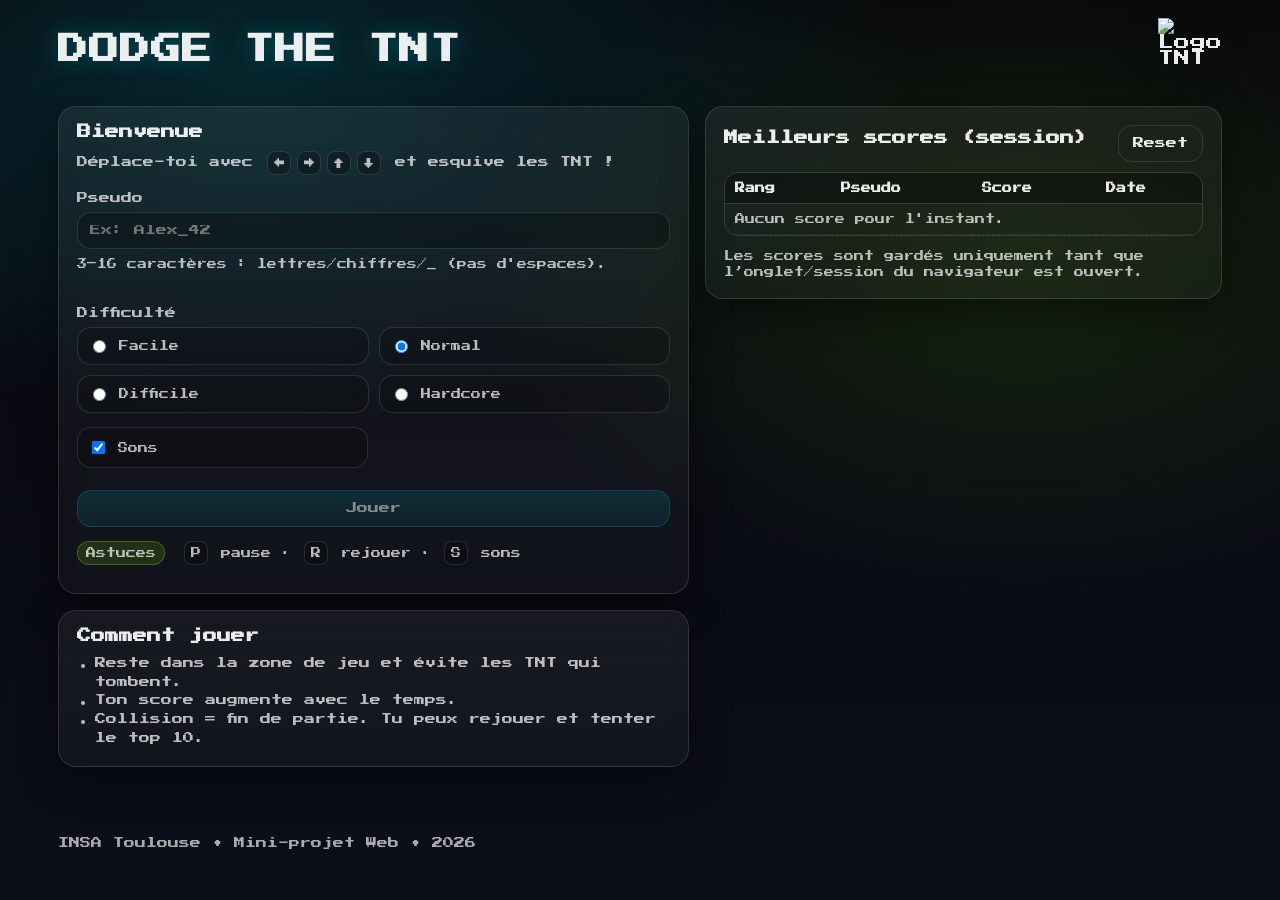
==== game.html @ b7ff95d1 "Add files via upload" ====
<!doctype html>
<html lang="fr">
<head>
  <meta charset="utf-8" />
  <meta name="viewport" content="width=device-width,initial-scale=1" />
  <title>DODGE THE TNT — Jeu</title>

  <link rel="preconnect" href="https://fonts.googleapis.com">
  <link rel="preconnect" href="https://fonts.gstatic.com" crossorigin>
  <link href="https://fonts.googleapis.com/css2?family=Press+Start+2P&display=swap" rel="stylesheet">

  <link rel="stylesheet" href="style.css" />
  <link rel="stylesheet" href="game.css" />
</head>

<body>
  <header>
    <a id="back" href="home.html" draggable="false">← Accueil</a>
    <h1><a href="home.html" draggable="false">DODGE THE TNT</a></h1>
    <img class="logo" src="image/TNT_JE3_BE2.jpg" alt="Logo TNT" />
  </header>

  <main>
    <section class="panel game-panel">
      <div id="hud" class="hud">
        <div class="hud-left">
          <span id="hud-username" class="chip">—</span>
          <span id="hud-difficulty" class="chip">Normal</span>
        </div>

        <div class="hud-right">
          <span class="chip">Score: <span id="hud-score">0</span></span>
          <span class="chip">Best: <span id="hud-best">0</span></span>
          <button id="pause_btn" class="btn ghost" type="button">Pause</button>
        </div>
      </div>

      <div id="game_container" tabindex="0" role="application" aria-label="Zone de jeu">
        <div id="player">
          <img id="player_image" src="image/jason.jpg" alt="Joueur" />
          <div id="player_username_container">
            <div id="player_username">—</div>
          </div>
        </div>

        <div id="start_overlay" class="overlay">
          <div class="overlay-card">
            <h2>Prêt ?</h2>
            <p>
              Esquive les TNT le plus longtemps possible.<br/>
              <span class="kbd">Entrée</span> ou <span class="kbd">Espace</span> pour commencer.
            </p>
            <div class="overlay-actions">
              <button id="start_btn" class="btn primary" type="button">Démarrer</button>
              <a class="btn ghost" href="home.html" draggable="false">Changer pseudo</a>
            </div>
          </div>
        </div>

        <div id="gameover_overlay" class="overlay hidden" aria-live="polite">
          <div class="overlay-card">
            <h2>💥 Game Over</h2>
            <p id="final_line">Score final : 0</p>
            <div class="overlay-actions">
              <button id="replay_btn" class="btn primary" type="button">Rejouer</button>
              <a class="btn ghost" href="home.html" draggable="false">Accueil</a>
            </div>
          </div>
        </div>

        <div id="toast" class="toast hidden" role="status" aria-live="polite"></div>
      </div>

      <div class="mini-row">
        <span class="mini">Touches : Flèches • <span class="kbd">P</span> pause • <span class="kbd">R</span> rejouer • <span class="kbd">S</span> sons</span>
      </div>
    </section>
  </main>

  <footer>
    <p>&copy; 2026 • Dodge the TNT</p>
  </footer>

  <script src="gameScript.js" defer></script>
</body>
</html>
---- style.css ----
/* ===== Global ===== */
@font-face{
  font-family: "Minecraft";
  src: url("Minecraft.ttf") format("truetype");
  font-display: swap;
}

:root{
  --bg0: #07070b;
  --bg1: #0c0f1a;
  --panel: rgba(255,255,255,.06);
  --panel2: rgba(255,255,255,.09);
  --text: rgba(255,255,255,.92);
  --muted: rgba(255,255,255,.72);
  --line: rgba(255,255,255,.12);
  --accent: #00e5ff;
  --accent2: #8aff00;
  --danger: #ff3b3b;
  --shadow: 0 12px 40px rgba(0,0,0,.45);
  --r: 18px;
}

*{ box-sizing: border-box; }

html, body{
  height: 100%;
}

body{
  margin: 0;
  color: var(--text);
  font-family: "Press Start 2P", system-ui, -apple-system, Segoe UI, Roboto, Arial, sans-serif;
  background: radial-gradient(1200px 600px at 20% 10%, rgba(0,229,255,.14), transparent 55%),
              radial-gradient(1000px 600px at 80% 30%, rgba(138,255,0,.10), transparent 55%),
              linear-gradient(180deg, var(--bg0), var(--bg1));
  overflow-x: hidden;
}

a{ color: inherit; text-decoration: none; }
a:hover{ text-decoration: underline; }

header{
  display: flex;
  align-items: center;
  justify-content: space-between;
  gap: 16px;
  padding: 18px 18px 10px;
  max-width: 1200px;
  margin: 0 auto;
}

header h1{
  margin: 0;
  font-family: "Minecraft", "Press Start 2P", system-ui, sans-serif;
  letter-spacing: 1px;
  font-size: clamp(18px, 3.2vw, 30px);
  text-shadow: 0 0 22px rgba(0,229,255,.25);
}

header .logo{
  width: 64px;
  height: 64px;
  image-rendering: pixelated;
  filter: drop-shadow(0 8px 18px rgba(0,0,0,.45));
}

main{
  max-width: 1200px;
  margin: 0 auto;
  padding: 14px 18px 40px;
}

footer{
  max-width: 1200px;
  margin: 0 auto;
  padding: 20px 18px 28px;
  color: var(--muted);
  font-size: 11px;
  opacity: .9;
}

/* Panels */
.panel{
  background: linear-gradient(180deg, var(--panel), rgba(255,255,255,.03));
  border: 1px solid var(--line);
  border-radius: var(--r);
  box-shadow: var(--shadow);
  backdrop-filter: blur(10px);
}

.panel h2{
  margin: 0 0 12px;
  font-size: 14px;
}

.subtitle{
  margin: 10px 0 18px;
  font-size: 11px;
  color: var(--muted);
  line-height: 1.6;
}

/* Buttons */
.btn{
  appearance: none;
  border: 1px solid var(--line);
  background: rgba(255,255,255,.06);
  color: var(--text);
  padding: 12px 14px;
  border-radius: 14px;
  cursor: pointer;
  font-family: inherit;
  font-size: 11px;
  line-height: 1;
  user-select: none;
  transition: transform .08s ease, background .15s ease, border-color .15s ease, opacity .15s ease;
}

.btn:hover{
  background: rgba(255,255,255,.10);
  border-color: rgba(255,255,255,.20);
  text-decoration: none;
}

.btn:active{
  transform: translateY(1px);
}

.btn.primary{
  background: linear-gradient(180deg, rgba(0,229,255,.22), rgba(0,229,255,.12));
  border-color: rgba(0,229,255,.35);
}

.btn.ghost{
  background: rgba(0,0,0,.00);
}

.btn:disabled{
  opacity: .5;
  cursor: not-allowed;
}

/* Pills, chips, kbd */
.kbd{
  display: inline-block;
  padding: 3px 6px;
  border: 1px solid var(--line);
  border-radius: 8px;
  background: rgba(0,0,0,.25);
  font-size: 10px;
  margin: 0 3px;
}

.pill{
  display: inline-block;
  padding: 3px 8px;
  border-radius: 999px;
  background: rgba(138,255,0,.13);
  border: 1px solid rgba(138,255,0,.28);
  font-size: 10px;
  margin-right: 6px;
}

.chip{
  display: inline-flex;
  align-items: center;
  gap: 8px;
  padding: 8px 10px;
  border-radius: 14px;
  background: rgba(0,0,0,.24);
  border: 1px solid var(--line);
  font-size: 10px;
}

/* Tables */
.table-wrap{
  overflow: auto;
  border-radius: 14px;
  border: 1px solid var(--line);
}

table{
  width: 100%;
  border-collapse: collapse;
  font-size: 10px;
}

thead th{
  position: sticky;
  top: 0;
  background: rgba(0,0,0,.35);
  border-bottom: 1px solid var(--line);
  padding: 10px 10px;
  text-align: left;
  z-index: 1;
}

tbody td{
  padding: 10px 10px;
  border-bottom: 1px dashed rgba(255,255,255,.10);
  color: var(--muted);
}

tbody tr:hover td{
  color: var(--text);
  background: rgba(255,255,255,.03);
}

.mini{
  margin: 12px 0 0;
  color: var(--muted);
  font-size: 10px;
  line-height: 1.6;
}

@media (prefers-reduced-motion: reduce){
  *{ scroll-behavior: auto !important; transition: none !important; animation: none !important; }
}
---- game.css ----
/* ===== Game ===== */
.game-panel{
  padding: 18px;
}

.hud{
  display: flex;
  align-items: center;
  justify-content: space-between;
  gap: 12px;
  margin-bottom: 12px;
  flex-wrap: wrap;
}

.hud-left, .hud-right{
  display: flex;
  align-items: center;
  gap: 10px;
  flex-wrap: wrap;
}

#game_container{
  position: relative;
  width: min(920px, 100%);
  height: min(540px, 70vh);
  margin: 0 auto;
  border-radius: 22px;
  border: 1px solid var(--line);
  background:
    radial-gradient(800px 300px at 50% 0%, rgba(0,229,255,.12), transparent 60%),
    radial-gradient(700px 300px at 60% 20%, rgba(138,255,0,.08), transparent 55%),
    linear-gradient(180deg, rgba(255,255,255,.06), rgba(255,255,255,.02));
  overflow: hidden;
  box-shadow: var(--shadow);
  outline: none;
}

#game_container::before{
  content: "";
  position: absolute;
  inset: 0;
  background:
    linear-gradient(rgba(255,255,255,.05) 1px, transparent 1px),
    linear-gradient(90deg, rgba(255,255,255,.05) 1px, transparent 1px);
  background-size: 36px 36px;
  opacity: .14;
  pointer-events: none;
  transform: translateZ(0);
  animation: gridDrift 10s linear infinite;
}

@keyframes gridDrift{
  0%{ transform: translate3d(0,0,0); }
  100%{ transform: translate3d(0,36px,0); }
}

#player{
  position: absolute;
  width: 46px;
  height: 46px;
  left: 0;
  top: 0;
  transform: translate3d(0,0,0);
  display: grid;
  place-items: center;
  will-change: transform;
}

#player_image{
  width: 46px;
  height: 46px;
  object-fit: contain;
  image-rendering: pixelated;
  filter: drop-shadow(0 10px 18px rgba(0,0,0,.45));
}

#player_username_container{
  position: absolute;
  bottom: -26px;
  left: 50%;
  transform: translateX(-50%);
  white-space: nowrap;
}

#player_username{
  padding: 4px 8px;
  border-radius: 999px;
  background: rgba(0,0,0,.28);
  border: 1px solid var(--line);
  font-size: 9px;
  color: var(--muted);
}

.obstacle{
  overflow: hidden;
  position: absolute;
  border-radius: 0;
  border: 1px solid rgba(255,255,255,.18);
  background: linear-gradient(180deg, rgba(255,59,59,.32), rgba(255,59,59,.16));
  box-shadow: 0 10px 18px rgba(0,0,0,.28);
  display: grid;
  place-items: center;
  font-size: 10px;
  color: rgba(255,255,255,.88);
  user-select: none;
  pointer-events: none;
}


.obstacle_img{
  width: 100%;
  height: 100%;
  object-fit: cover;
  image-rendering: pixelated;
  display: block;
}
.obstacle .label{
  opacity: .95;
  text-shadow: 0 1px 0 rgba(0,0,0,.4);
}

.overlay{
  position: absolute;
  inset: 0;
  display: grid;
  place-items: center;
  background: rgba(0,0,0,.45);
  backdrop-filter: blur(6px);
  z-index: 10;
}

.overlay.hidden{
  display: none;
}

.overlay-card{
  width: min(520px, calc(100% - 26px));
  border-radius: 22px;
  border: 1px solid var(--line);
  background: linear-gradient(180deg, rgba(255,255,255,.10), rgba(255,255,255,.05));
  box-shadow: var(--shadow);
  padding: 18px;
  text-align: center;
}

.overlay-card h2{
  margin: 0 0 10px;
  font-size: 16px;
}

.overlay-card p{
  margin: 10px 0 16px;
  color: var(--muted);
  font-size: 11px;
  line-height: 1.7;
}

.overlay-actions{
  display: flex;
  gap: 10px;
  justify-content: center;
  flex-wrap: wrap;
}

.toast{
  position: absolute;
  left: 50%;
  bottom: 14px;
  transform: translateX(-50%);
  padding: 10px 12px;
  border-radius: 14px;
  border: 1px solid var(--line);
  background: rgba(0,0,0,.35);
  color: var(--text);
  font-size: 10px;
  z-index: 12;
  max-width: calc(100% - 26px);
  text-align: center;
  box-shadow: var(--shadow);
}

.toast.hidden{ display: none; }

.mini-row{
  display: flex;
  justify-content: center;
  margin-top: 12px;
}

/* Visual feedback */
.shake{
  animation: shake .28s linear 1;
}
@keyframes shake{
  0%,100%{ transform: translate3d(0,0,0); }
  20%{ transform: translate3d(-6px,0,0); }
  40%{ transform: translate3d(6px,0,0); }
  60%{ transform: translate3d(-4px,0,0); }
  80%{ transform: translate3d(4px,0,0); }
}

@media (prefers-reduced-motion: reduce){
  #game_container::before{ animation: none; }
}


/* Fallback avatar when image is missing */
#player.fallback{
  border-radius: 14px;
  border: 1px solid rgba(0,229,255,.35);
  background: linear-gradient(180deg, rgba(0,229,255,.18), rgba(0,229,255,.06));
  box-shadow: 0 10px 18px rgba(0,0,0,.28);
}
#player.fallback::after{
  content: "YOU";
  font-size: 10px;
  color: rgba(255,255,255,.9);
}
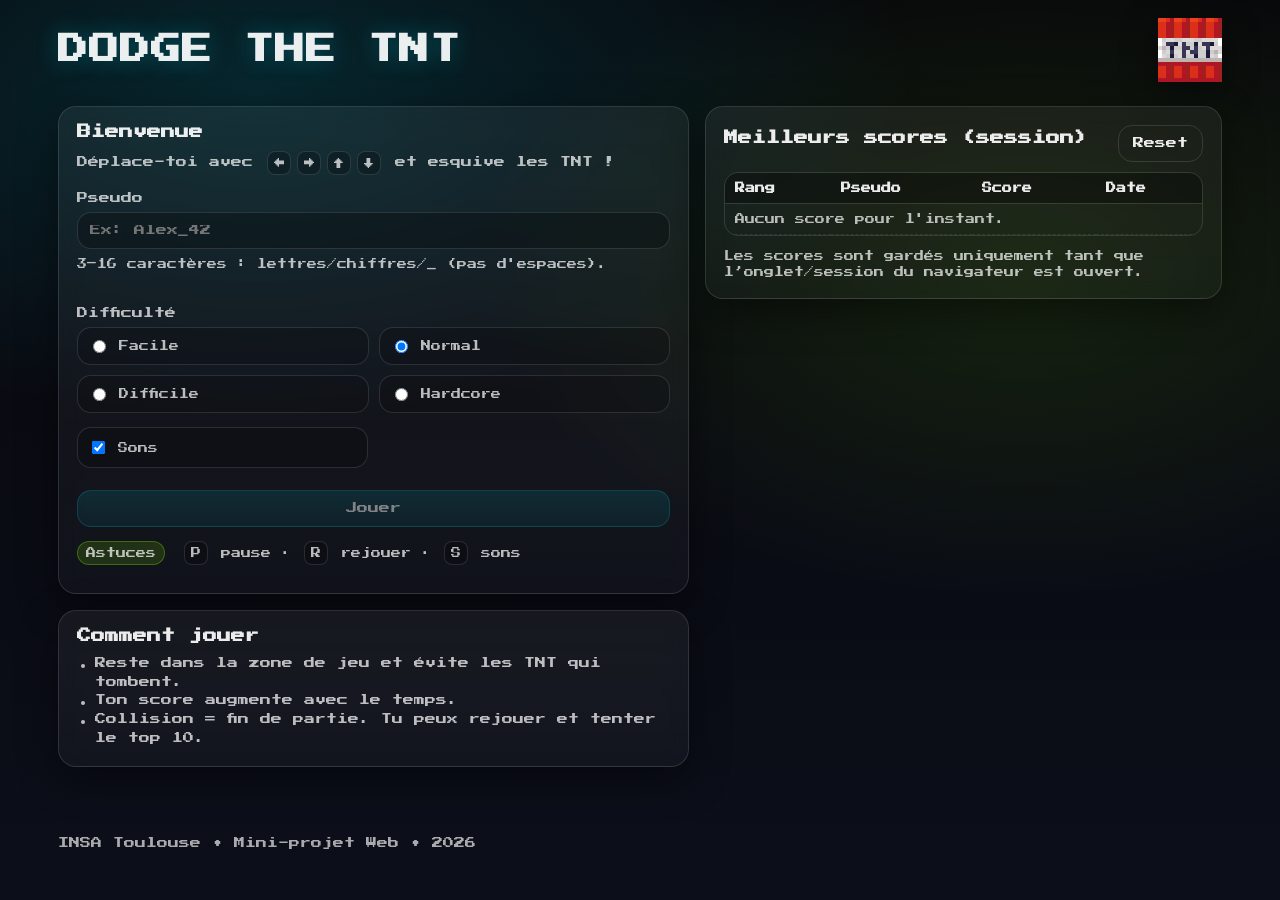
==== commit 1d9dc927: "Add files via upload" ====
--- a/game.html
+++ b/game.html
@@ -15,8 +15,8 @@
 
 <body>
   <header>
-    <a id="back" href="home.html" draggable="false">← Accueil</a>
-    <h1><a href="home.html" draggable="false">DODGE THE TNT</a></h1>
+    <a id="back" href="index.html" draggable="false">← Accueil</a>
+    <h1><a href="index.html" draggable="false">DODGE THE TNT</a></h1>
     <img class="logo" src="image/TNT_JE3_BE2.jpg" alt="Logo TNT" />
   </header>
 
@@ -52,7 +52,7 @@
             </p>
             <div class="overlay-actions">
               <button id="start_btn" class="btn primary" type="button">Démarrer</button>
-              <a class="btn ghost" href="home.html" draggable="false">Changer pseudo</a>
+              <a class="btn ghost" href="index.html" draggable="false">Changer pseudo</a>
             </div>
           </div>
         </div>
@@ -63,7 +63,7 @@
             <p id="final_line">Score final : 0</p>
             <div class="overlay-actions">
               <button id="replay_btn" class="btn primary" type="button">Rejouer</button>
-              <a class="btn ghost" href="home.html" draggable="false">Accueil</a>
+              <a class="btn ghost" href="index.html" draggable="false">Accueil</a>
             </div>
           </div>
         </div>
